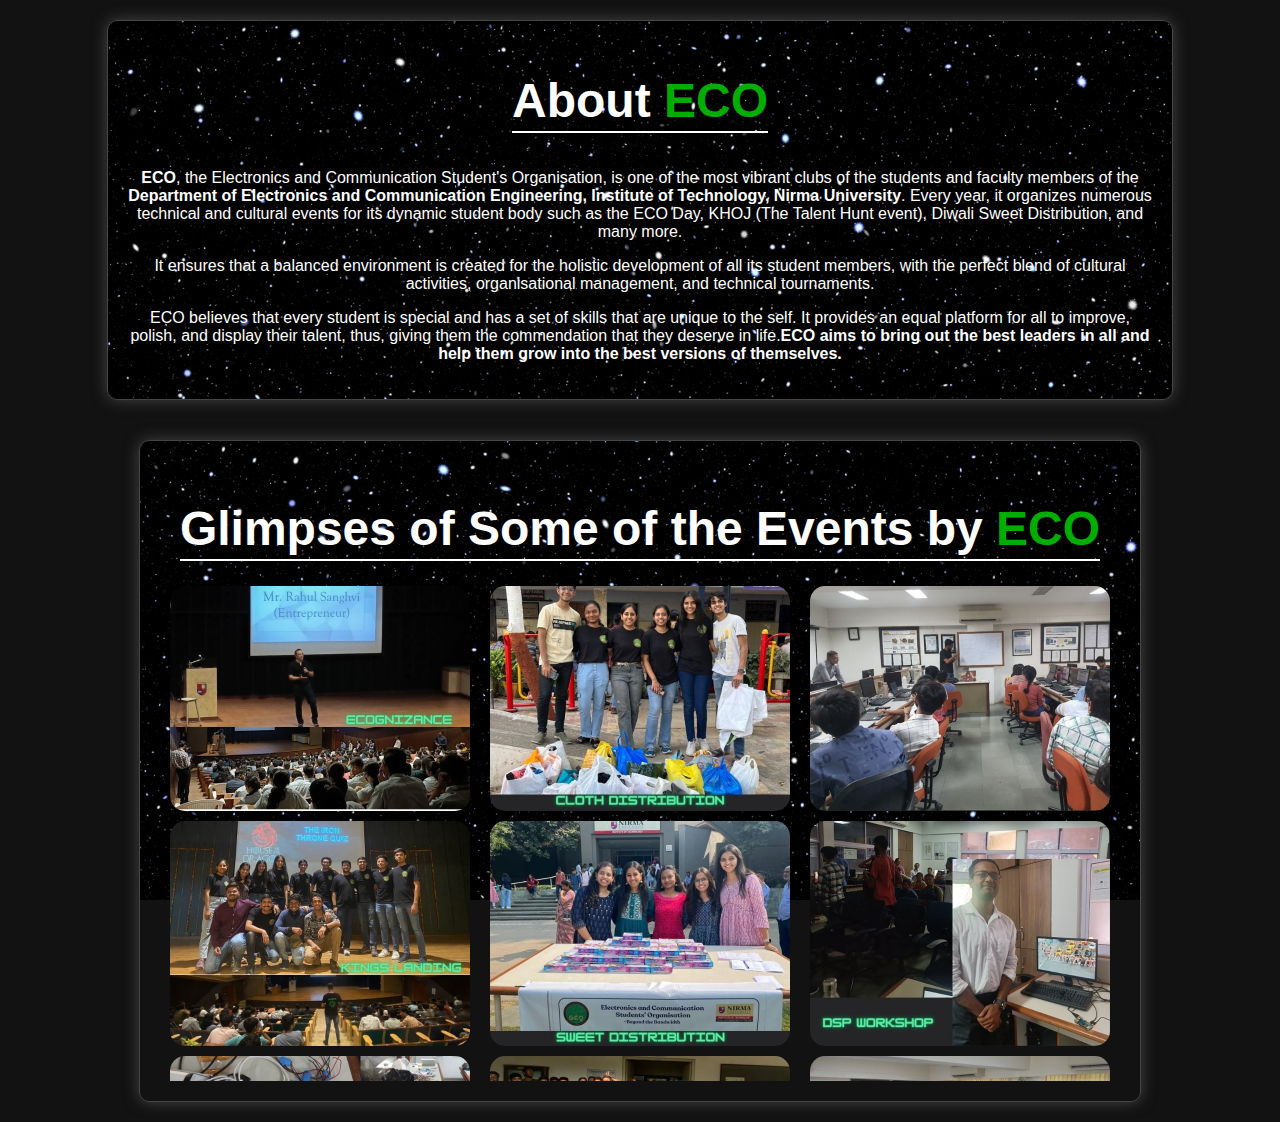
==== About Us Page Prevoyance/index.html @ d8ddd20a "Add files via upload" ====
<!DOCTYPE html>
<html lang="en">
<head>
    <meta charset="UTF-8">
    <meta name="viewport" content="width=device-width, initial-scale=1.0">
    <title>About ECO</title>
    <link rel="stylesheet" href="index-styles.css">
</head>
<body>
    <div class="container">
        <h1 class="about-heading"><span style="color: rgb(255, 255, 255);">About</span> <span style="color: rgb(0, 173, 0);">ECO</span></h1>
        <div class="content">
            <div class="text-content">
                <p><strong>ECO</strong>, the Electronics and Communication Student's Organisation, is one of the most vibrant clubs of the students and faculty members of the <strong>Department of Electronics and Communication Engineering, Institute of Technology, Nirma University</strong>. Every year, it organizes numerous technical and cultural events for its dynamic student body such as the ECO Day, KHOJ (The Talent Hunt event), Diwali Sweet Distribution, and many more.</p>
                <p>It ensures that a balanced environment is created for the holistic development of all its student members, with the perfect blend of cultural activities, organisational management, and technical tournaments.</p>
                <p>ECO believes that every student is special and has a set of skills that are unique to the self. It provides an equal platform for all to improve, polish, and display their talent, thus, giving them the commendation that they deserve in life.<strong>ECO aims to bring out the best leaders in all and help them grow into the best versions of themselves.</strong></p>
            </div>
        </div>
    </div>
    
    <div class="container">
        <h2 class="gallery-heading"><span style="color: rgb(255, 255, 255);">Glimpses of Some of the Events by</span> <span style="color: rgb(0, 173, 0);">ECO</span></h2>
        <div class="gallery">
            <div class="gallery-line fast-scroll">
                <img src="img/1.jpg" alt=" ">
                <img src="img/2.jpg" alt="">
                <img src="img/3.jpg" alt=" ">
                <img src="img/10.jpg" alt=" ">
                <img src="img/1.jpg" alt=" ">
                <img src="img/2.jpg" alt=" ">
                <img src="img/3.jpg" alt=" ">
                <img src="img/10.jpg" alt=" ">
                <img src="img/1.jpg" alt=" ">
                <img src="img/2.jpg" alt=" ">
                <img src="img/3.jpg" alt=" ">
                <img src="img/1.jpg" alt=" ">
                <img src="img/2.jpg" alt=" ">
                <img src="img/3.jpg" alt=" ">
                <img src="img/1.jpg" alt=" ">
                <img src="img/2.jpg" alt=" ">
                <img src="img/3.jpg" alt=" ">
                <img src="img/1.jpg" alt=" ">
                <img src="img/2.jpg" alt=" ">
                <img src="img/3.jpg" alt=" ">
                <img src="img/10.jpg" alt=" ">
                <img src="img/1.jpg" alt=" ">
                <img src="img/2.jpg" alt=" ">
                <img src="img/3.jpg" alt=" ">
                <img src="img/10.jpg" alt=" ">
            </div>
            <div class="gallery-line slow-scroll">
                <img src="img/4.jpg" alt=" ">
                <img src="img/5.jpg" alt=" ">
                <img src="img/6.jpg" alt=" ">
                <img src="img/4.jpg" alt=" ">
                <img src="img/5.jpg" alt=" ">
                <img src="img/6.jpg" alt=" ">
                <img src="img/4.jpg" alt=" ">
                <img src="img/5.jpg" alt=" ">
                <img src="img/6.jpg" alt=" ">
                <img src="img/4.jpg" alt=" ">
                <img src="img/5.jpg" alt=" ">
                <img src="img/6.jpg" alt=" ">
                <img src="img/4.jpg" alt=" ">
                <img src="img/5.jpg" alt=" ">
                <img src="img/6.jpg" alt=" ">
                <img src="img/4.jpg" alt=" ">
                <img src="img/5.jpg" alt=" ">
                <img src="img/6.jpg" alt=" ">
            </div>
            <div class="gallery-line fast-scroll">
                <img src="img/7.jpg" alt=" ">
                <img src="img/8.jpg" alt=" ">
                <img src="img/9.jpg" alt=" ">
                <img src="img/7.jpg" alt=" ">
                <img src="img/8.jpg" alt=" ">
                <img src="img/9.jpg" alt=" ">
                <img src="img/7.jpg" alt=" ">
                <img src="img/8.jpg" alt=" ">
                <img src="img/9.jpg" alt=" ">
                <img src="img/7.jpg" alt=" ">
                <img src="img/8.jpg" alt=" ">
                <img src="img/9.jpg" alt=" ">
                <img src="img/7.jpg" alt=" ">
                <img src="img/8.jpg" alt=" ">
                <img src="img/9.jpg" alt=" ">
                <img src="img/7.jpg" alt=" ">
                <img src="img/8.jpg" alt=" ">
                <img src="img/9.jpg" alt=" ">
                <img src="img/7.jpg" alt=" ">
                <img src="img/8.jpg" alt=" ">
                <img src="img/9.jpg" alt=" ">
            </div>
        </div>
    </div>
    
    
    
    <script src="faq-script.js"></script>
</body>
</html>
---- About Us Page Prevoyance/index-styles.css ----
body {
    background-color: #121212;
    color: white;
    font-family: Arial, sans-serif;
    margin: 0;
    display: flex;
    flex-direction: column;
    align-items: center;
}

.container {
    text-align: center;
    max-width: 80%;
    margin: 20px auto;
    padding: 20px;
    border: 1px solid #444;
    border-radius: 10px;
    background-image: url(img/17.png);
    background-size: cover;
    background-position: center;
    background-attachment: fixed;
    box-shadow: 0 0 15px rgba(89, 89, 89, 0.725);
}

.about-heading, .gallery-heading {
    font-size: 3em;
    margin-bottom: 20px;
    animation: fadeInDown 1s ease-out;
    position: relative;
    padding-bottom: 5px;
    display: inline-block;
}

.about-heading::after, .gallery-heading::after {
    content: "";
    position: absolute;
    left: 0;
    bottom: 0;
    width: 100%;
    height: 2px;
    background-color: white;
}

.gallery {
    display: flex;
    justify-content: center;
    overflow: hidden;
    height: 500px; /* Adjust height as needed */
}

.gallery-line {
    display: flex;
    flex-direction: column;
    align-items: center;
    margin: 0 10px;
    animation: scrollUp 30s linear infinite; /* Default scroll speed */
}

.gallery-line:nth-child(2) {
    animation-duration: 45s; /* Slower speed */
}

.gallery-line:nth-child(3) {
    animation-duration: 60s; /* Slower speed */
}

.gallery img {
    width: 100%; /* Adjust size as needed */
    max-width: 300px; /* Adjust maximum width */
    height: auto;
    margin: 5px 0;
    border-radius: 15px;
}

.gallery-line::before, .gallery-line::after {
    content: '';
    display: block;
    height: 100%;
}

@media (max-width: 768px) {
    .container {
        max-width: 90%;
    }

    .gallery-heading {
        font-size: 2em;
    }

    .gallery {
        flex-direction: column; /* Stack columns vertically */
        height: auto; /* Adjust height to fit content */
    }

    .gallery-line {
        flex-direction: row; /* Change to row for horizontal scrolling */
        animation: scrollLeft 30s linear infinite; /* Adjust animation for horizontal scrolling */
        width: 100%;
        margin: 10px 0;
    }

    .gallery-line:nth-child(2) {
        animation-duration: 45s;
    }

    .gallery-line:nth-child(3) {
        animation-duration: 60s;
    }

    .gallery img {
        max-width: 90%; /* Adjust image size for smaller screens */
        height: auto;
        margin: 5px;
    }
}

@keyframes fadeInDown {
    from {
        opacity: 0;
        transform: translateY(-20px);
    }
    to {
        opacity: 1;
        transform: translateY(0);
    }
}

@keyframes scrollUp {
    0% {
        transform: translateY(0);
    }
    100% {
        transform: translateY(-100%);
    }
}

@keyframes scrollLeft {
    0% {
        transform: translateX(0);
    }
    100% {
        transform: translateX(-100%);
    }
}
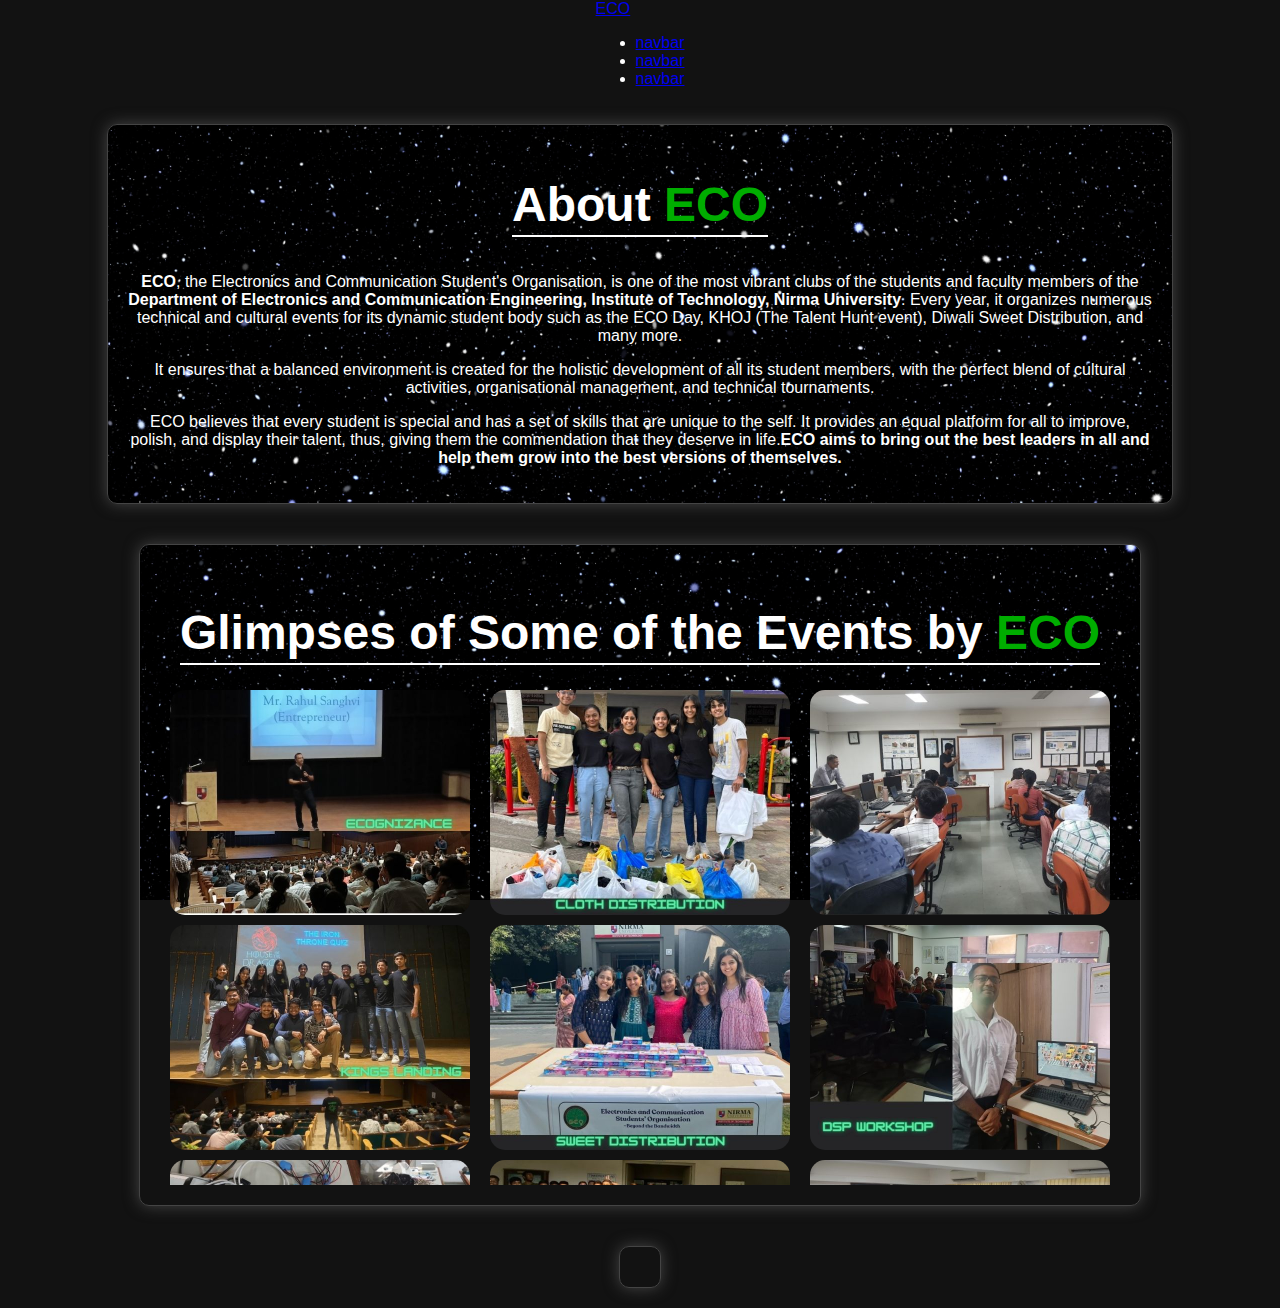
==== commit 5cd76319: "Update index.html" ====
--- a/About Us Page Prevoyance/index.html
+++ b/About Us Page Prevoyance/index.html
@@ -7,7 +7,18 @@
     <link rel="stylesheet" href="index-styles.css">
 </head>
 <body>
-    <div class="container">
+    <nav class="navbar">
+        <div class="navbar-container">
+            <a href="#" class="navbar-logo">ECO</a>
+            <ul class="navbar-menu">
+                <li class="navbar-item"><a href="#about" class="navbar-link">navbar</a></li>
+                <li class="navbar-item"><a href="#events" class="navbar-link">navbar</a></li>
+                <li class="navbar-item"><a href="#contact" class="navbar-link">navbar</a></li>
+            </ul>
+        </div>
+    </nav>
+
+    <div class="container" id="about">
         <h1 class="about-heading"><span style="color: rgb(255, 255, 255);">About</span> <span style="color: rgb(0, 173, 0);">ECO</span></h1>
         <div class="content">
             <div class="text-content">
@@ -18,7 +29,7 @@
         </div>
     </div>
     
-    <div class="container">
+    <div class="container" id="events">
         <h2 class="gallery-heading"><span style="color: rgb(255, 255, 255);">Glimpses of Some of the Events by</span> <span style="color: rgb(0, 173, 0);">ECO</span></h2>
         <div class="gallery">
             <div class="gallery-line fast-scroll">
@@ -94,7 +105,9 @@
         </div>
     </div>
     
-    
+    <div class="container" id="contact">
+        <!-- Contact section content here -->
+    </div>
     
     <script src="faq-script.js"></script>
 </body>
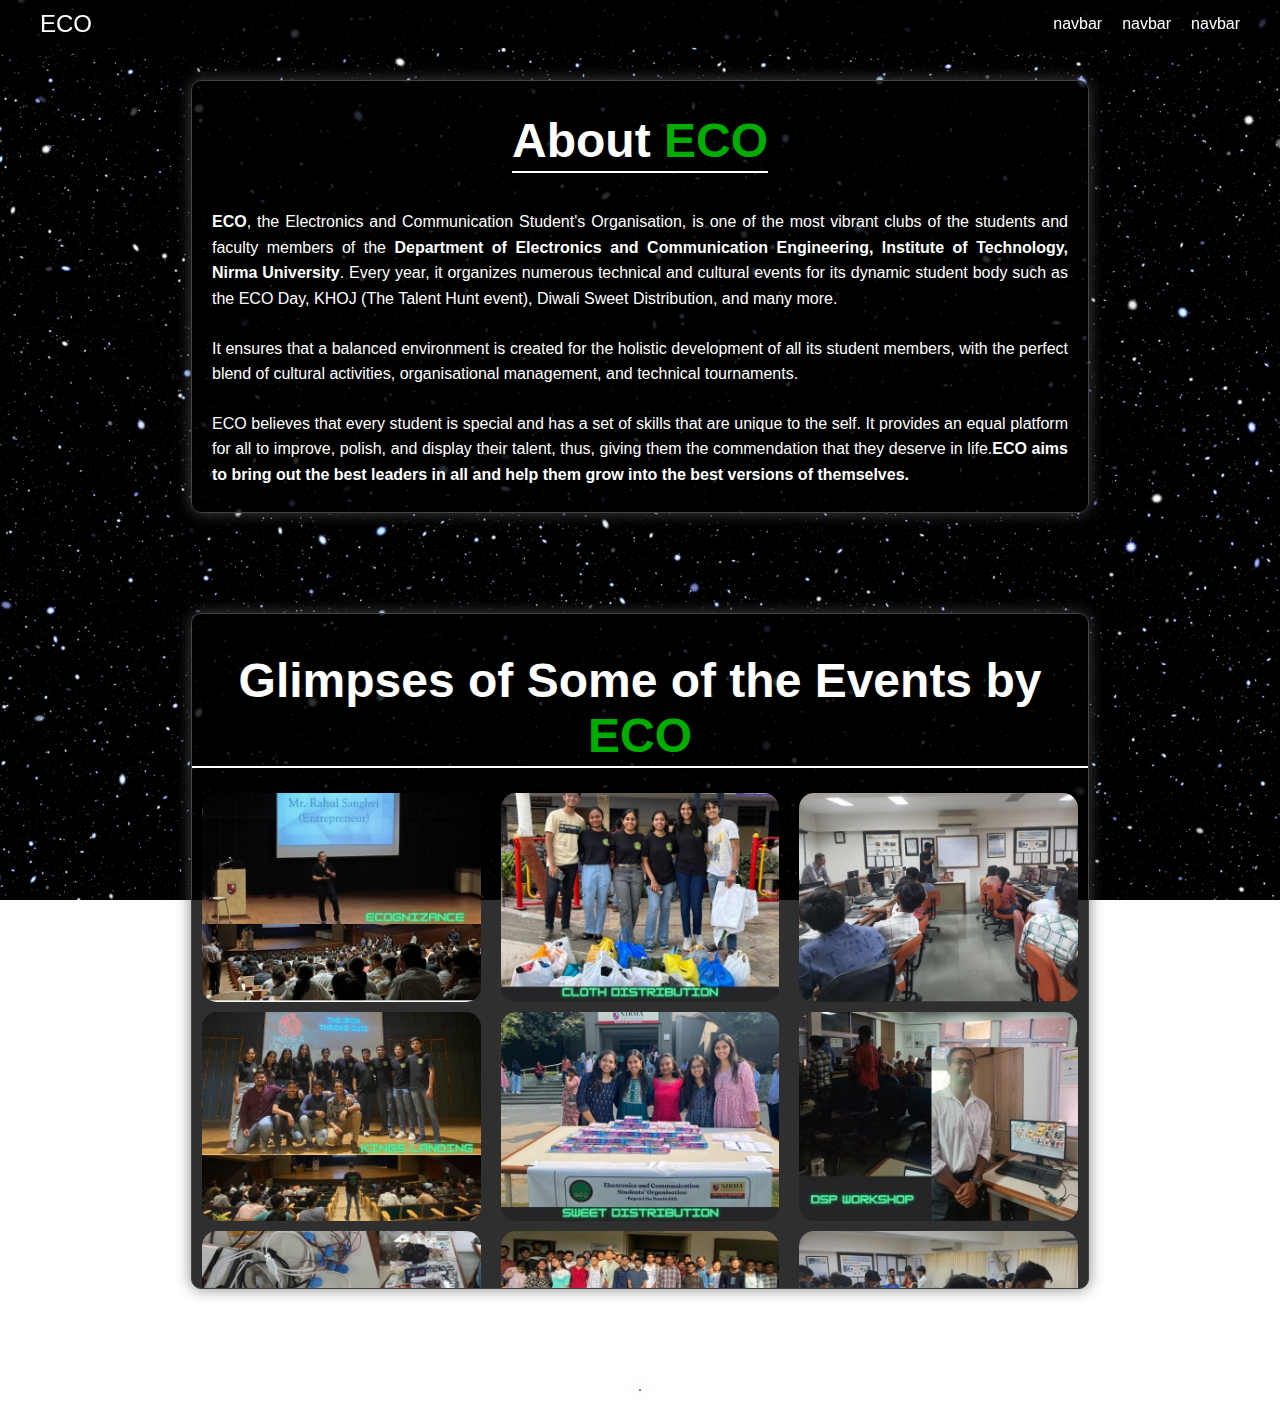
==== commit 5299371a: "Update index.html" ====
--- a/About Us Page Prevoyance/index.html
+++ b/About Us Page Prevoyance/index.html
@@ -1,11 +1,13 @@
 <!DOCTYPE html>
 <html lang="en">
-<head>
-    <meta charset="UTF-8">
-    <meta name="viewport" content="width=device-width, initial-scale=1.0">
-    <title>About ECO</title>
-    <link rel="stylesheet" href="index-styles.css">
-</head>
+    <head>
+        <meta charset="UTF-8">
+        <meta name="viewport" content="width=device-width, initial-scale=1.0">
+        <title>About ECO</title>
+        <link rel="stylesheet" href="index-styles.css">
+        <link rel="icon" href="img/Eco_icon.png" type="image/Eco-icon">
+    </head>
+    
 <body>
     <nav class="navbar">
         <div class="navbar-container">
--- a/About Us Page Prevoyance/index-styles.css
+++ b/About Us Page Prevoyance/index-styles.css
@@ -1,25 +1,75 @@
 body {
-    background-color: #121212;
-    color: white;
-    font-family: Arial, sans-serif;
-    margin: 0;
-    display: flex;
-    flex-direction: column;
-    align-items: center;
-}
-
-.container {
-    text-align: center;
-    max-width: 80%;
-    margin: 20px auto;
-    padding: 20px;
-    border: 1px solid #444;
-    border-radius: 10px;
     background-image: url(img/17.png);
     background-size: cover;
     background-position: center;
     background-attachment: fixed;
-    box-shadow: 0 0 15px rgba(89, 89, 89, 0.725);
+    color: white;
+    font-family: Arial, sans-serif;
+    margin: 0;
+    display: flex;
+    flex-direction: column;
+    align-items: center;
+}
+
+.navbar {
+    width: 100%;
+    background-color: rgba(0, 0, 0, 0.8);
+    padding: 10px 0;
+    position: fixed;
+    top: 0;
+    z-index: 1000;
+}
+
+.navbar-container {
+    display: flex;
+    justify-content: space-between;
+    align-items: center;
+    max-width: 1200px;
+    margin: 0 auto;
+    padding: 0 20px;
+}
+
+.navbar-logo {
+    color: white;
+    font-size: 1.5em;
+    text-decoration: none;
+}
+
+.navbar-menu {
+    list-style: none;
+    display: flex;
+    margin: 0;
+    padding: 0;
+}
+
+.navbar-item {
+    margin-left: 20px;
+}
+
+.navbar-link {
+    color: white;
+    text-decoration: none;
+    font-size: 1em;
+}
+
+.navbar-link:hover {
+    color: #00ad00;
+}
+
+.container {
+    text-align: center;
+    max-width: 70%;
+    margin: 80px auto 20px; 
+    border: 1px solid #444;
+    border-radius: 10px;
+    background-color: rgba(0, 0, 0, 0.814);
+    box-shadow: 0 0 15px #595959b9;
+}
+
+@media (max-width: 768px) {
+    .container {
+        max-width: 85%; 
+    }
 }
 
 .about-heading, .gallery-heading {
@@ -41,11 +91,21 @@
     background-color: white;
 }
 
+.text-content {
+    text-align: justify;
+    line-height: 1.6;
+    margin: 0 20px; /* Ensure space between text and container edges */
+}
+
+p {
+    margin-bottom: 1.5em;
+}
+
 .gallery {
     display: flex;
     justify-content: center;
     overflow: hidden;
-    height: 500px; /* Adjust height as needed */
+    height: 500px; 
 }
 
 .gallery-line {
@@ -53,20 +113,20 @@
     flex-direction: column;
     align-items: center;
     margin: 0 10px;
-    animation: scrollUp 30s linear infinite; /* Default scroll speed */
+    animation: scrollUp 30s linear infinite; 
 }
 
 .gallery-line:nth-child(2) {
-    animation-duration: 45s; /* Slower speed */
+    animation-duration: 45s; 
 }
 
 .gallery-line:nth-child(3) {
-    animation-duration: 60s; /* Slower speed */
+    animation-duration: 60s; 
 }
 
 .gallery img {
-    width: 100%; /* Adjust size as needed */
-    max-width: 300px; /* Adjust maximum width */
+    width: 100%; 
+    max-width: 300px;
     height: auto;
     margin: 5px 0;
     border-radius: 15px;
@@ -88,13 +148,13 @@
     }
 
     .gallery {
-        flex-direction: column; /* Stack columns vertically */
-        height: auto; /* Adjust height to fit content */
+        flex-direction: column;
+        height: auto; 
     }
 
     .gallery-line {
-        flex-direction: row; /* Change to row for horizontal scrolling */
-        animation: scrollLeft 30s linear infinite; /* Adjust animation for horizontal scrolling */
+        flex-direction: row; 
+        animation: scrollLeft 30s linear infinite; 
         width: 100%;
         margin: 10px 0;
     }
@@ -108,7 +168,7 @@
     }
 
     .gallery img {
-        max-width: 90%; /* Adjust image size for smaller screens */
+        max-width: 90%; 
         height: auto;
         margin: 5px;
     }
